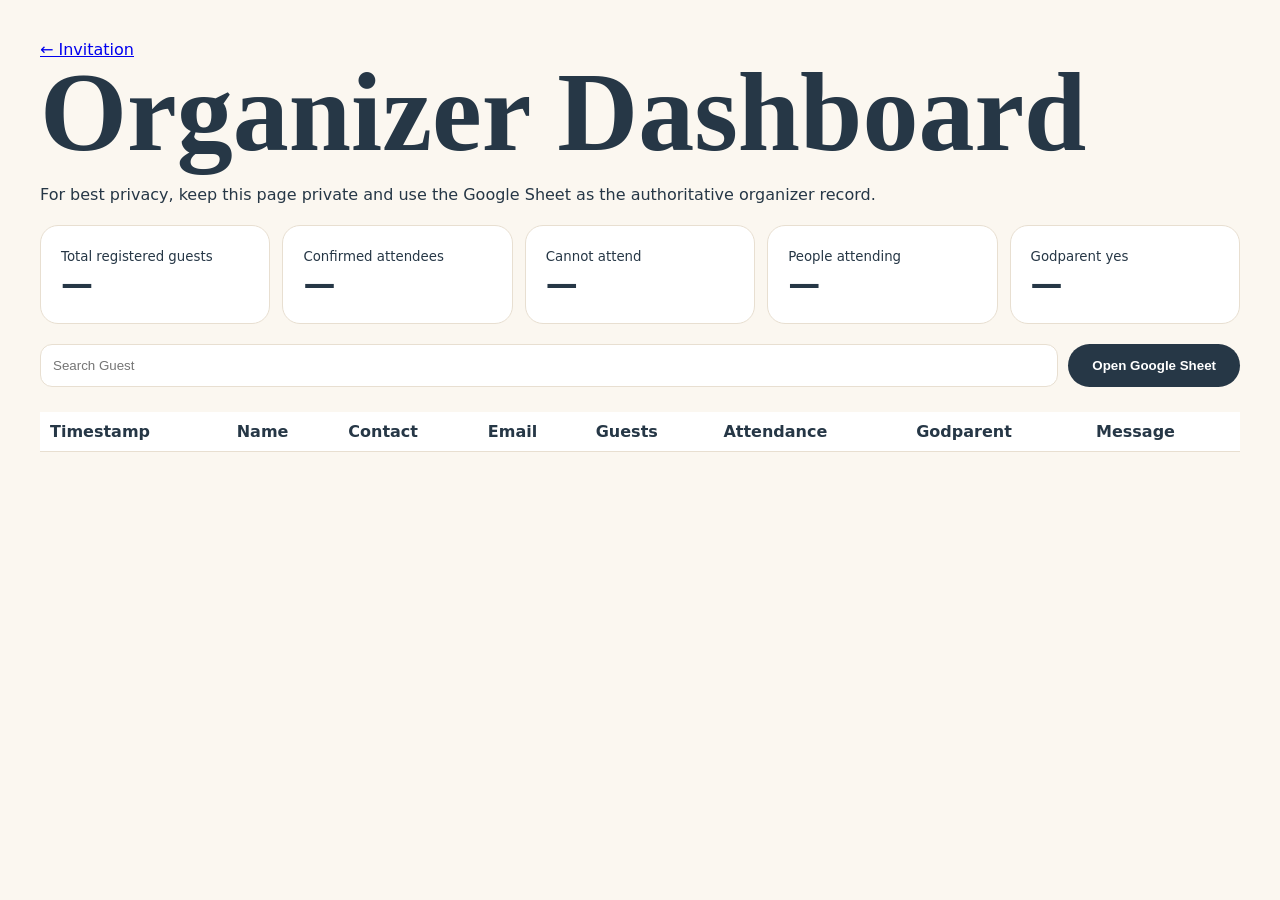
==== dashboard.html @ c93696e2 "Add files via upload" ====
<!doctype html>
<html lang="en">
<head>
<meta charset="utf-8"><meta name="viewport" content="width=device-width,initial-scale=1">
<title>Organizer Dashboard</title><link rel="stylesheet" href="styles.css">
<style>.dash{width:min(1200px,94%);margin:auto;padding:40px 0}.cards{display:grid;grid-template-columns:repeat(5,1fr);gap:12px}.card{background:#fff;border:1px solid var(--line);padding:20px;border-radius:18px}.card b{font-size:2rem;display:block}.table-wrap{overflow:auto;margin-top:25px}table{width:100%;border-collapse:collapse;background:#fff}th,td{padding:10px;border-bottom:1px solid var(--line);text-align:left;white-space:nowrap}.toolbar{display:flex;gap:10px;margin:20px 0}.toolbar input{flex:1;padding:12px;border:1px solid var(--line);border-radius:12px}@media(max-width:800px){.cards{grid-template-columns:repeat(2,1fr)}} </style>
</head><body><main class="dash"><a href="index.html">← Invitation</a><h1>Organizer Dashboard</h1>
<p>For best privacy, keep this page private and use the Google Sheet as the authoritative organizer record.</p>
<div class="cards" id="cards"></div><div class="toolbar"><input id="search" placeholder="Search Guest"><button class="btn primary" onclick="location.href='https://docs.google.com/spreadsheets/'">Open Google Sheet</button></div>
<div class="table-wrap"><table><thead><tr><th>Timestamp</th><th>Name</th><th>Contact</th><th>Email</th><th>Guests</th><th>Attendance</th><th>Godparent</th><th>Message</th></tr></thead><tbody id="rows"></tbody></table></div>
</main><script>
/*
This static dashboard intentionally does not fetch guest data. Exposing a
read endpoint plus a token in a public website would not be strong privacy.
Use the Google Sheet for the secure organizer view, or move this dashboard
into an authenticated Apps Script/Google Workspace environment.
*/
document.getElementById("cards").innerHTML=["Total registered guests","Confirmed attendees","Cannot attend","People attending","Godparent yes"].map(x=>`<div class="card"><small>${x}</small><b>—</b></div>`).join("");
</script></body></html>
---- styles.css ----
:root{--ink:#263746;--muted:#6d767b;--cream:#fbf7f0;--paper:#fffdf9;--gold:#b99b62;--line:#e8dfd1;--blue:#dcebf2;--pink:#f2dfe2}*{box-sizing:border-box}html{scroll-behavior:smooth}body{margin:0;background:var(--cream);color:var(--ink);font-family:Inter,system-ui,sans-serif}h1,h2,h3{font-family:"Cormorant Garamond",serif;font-weight:600;line-height:.95;margin:0}h1{font-size:clamp(3.2rem,11vw,7rem)}h2{font-size:clamp(2.4rem,7vw,4.4rem)}h3{font-size:2rem}p{line-height:1.7}.section{width:min(1080px,92%);margin:auto;padding:88px 0}.eyebrow{text-transform:uppercase;letter-spacing:.2em;font-size:.72rem;color:var(--gold);font-weight:700}.hero{text-align:center;min-height:100svh;display:flex;flex-direction:column;align-items:center;justify-content:center;position:relative;overflow:hidden;background:radial-gradient(circle at 20% 20%,#f2dfe255,transparent 25%),radial-gradient(circle at 80% 70%,#dcebf288,transparent 28%)}.hero em{font-style:normal;color:var(--gold)}.name{font-family:"Cormorant Garamond";font-size:clamp(2rem,6vw,3.8rem);margin:22px 0}.hero-copy{max-width:670px;color:var(--muted)}.date-pill{border:1px solid var(--gold);border-radius:99px;padding:12px 20px;margin:12px 0 26px;background:#fff9}.actions{display:flex;gap:12px;flex-wrap:wrap;justify-content:center}.btn{display:inline-flex;justify-content:center;align-items:center;text-decoration:none;border:0;border-radius:999px;padding:14px 24px;font-weight:700;cursor:pointer;transition:.25s}.btn:hover{transform:translateY(-2px)}.primary{background:var(--ink);color:white}.ghost{border:1px solid var(--ink);color:var(--ink);background:transparent}.full{width:100%}.floral{position:absolute;color:#c8ae78;font-size:4rem;opacity:.45}.floral-a{left:5%;top:14%;transform:rotate(-20deg)}.floral-b{right:5%;bottom:14%;transform:rotate(25deg)}.countdown{text-align:center;background:var(--paper);border-radius:40px;padding-left:6%;padding-right:6%}.count-grid{display:grid;grid-template-columns:repeat(4,1fr);gap:10px;max-width:700px;margin:30px auto}.count-grid div{background:var(--cream);padding:20px 8px;border-radius:20px}.count-grid b{display:block;font-family:"Cormorant Garamond";font-size:2.6rem}.count-grid span{font-size:.72rem;text-transform:uppercase;letter-spacing:.1em;color:var(--muted)}.details{text-align:center}.detail-grid{display:grid;grid-template-columns:repeat(3,1fr);gap:18px;margin-top:40px}.detail-grid article{background:var(--paper);border:1px solid var(--line);border-radius:28px;padding:32px;box-shadow:0 10px 30px #2637460a}.detail-grid article>span{font-size:2rem}.detail-grid p{color:var(--muted)}.detail-grid strong,.detail-grid small{display:block;margin-top:10px}.detail-grid small{color:var(--muted)}.detail-grid a{display:inline-block;margin-top:18px;color:var(--gold);font-weight:700;text-decoration:none}.qr-section{display:grid;grid-template-columns:1fr auto;gap:60px;align-items:center;background:linear-gradient(135deg,#dcebf2,#fffaf2);border-radius:40px;padding-left:6%;padding-right:6%}.qr-card{text-align:center;background:white;padding:22px;border-radius:26px;box-shadow:0 15px 40px #26374614}.qr-card strong{display:block;margin:14px}.text-btn{border:0;background:none;color:var(--gold);font-weight:700;cursor:pointer}.extra-grid{display:grid;grid-template-columns:repeat(5,1fr);gap:12px}.extra{min-height:110px;border:1px solid var(--line);background:var(--paper);border-radius:22px;padding:18px;display:flex;flex-direction:column;align-items:center;justify-content:center;gap:10px;color:var(--ink);text-decoration:none;font:inherit;cursor:pointer}.extra:first-letter{font-size:1.4rem}.extra span{font-size:.8rem;font-weight:700}footer{text-align:center;padding:50px 20px;color:var(--muted)}footer small{display:block;max-width:680px;margin:auto}.opening{position:fixed;inset:0;z-index:20;display:grid;place-items:center;background:var(--cream);transition:.5s}.opening.closed{opacity:0;pointer-events:none}.opening-card{text-align:center;padding:30px}.opening-card h1{font-size:4rem}.opening-card span{display:block;margin:20px 0 30px;color:var(--muted)}.tiny-flower{color:var(--gold);font-size:3rem}.form-shell{max-width:720px}.back{color:var(--gold);text-decoration:none;font-weight:700}.form-shell>h1{margin:10px 0}.rsvp-form{background:var(--paper);border:1px solid var(--line);padding:clamp(22px,5vw,44px);border-radius:30px;margin-top:30px}.rsvp-form>label{display:block;margin:0 0 18px;font-weight:700}.rsvp-form input,.rsvp-form textarea{width:100%;display:block;margin-top:8px;padding:14px 15px;border:1px solid var(--line);border-radius:14px;background:#fff;font:inherit;color:var(--ink)}fieldset{border:0;padding:0;margin:24px 0}legend{font-weight:700;margin-bottom:10px}.choice{display:flex!important;align-items:center;gap:10px;margin:10px 0;font-weight:500!important}.choice input{width:auto!important;margin:0!important}.privacy{font-size:.78rem;color:var(--muted);background:var(--cream);padding:13px;border-radius:12px;margin-bottom:18px}.status{min-height:1.4em;font-size:.9rem}.error{color:#a33}.confirmation{text-align:center;background:var(--paper);padding:45px 25px;border-radius:30px;border:1px solid var(--line);margin-top:30px}.success-icon{width:58px;height:58px;border-radius:50%;background:#e4f0e5;display:grid;place-items:center;margin:auto auto 18px;color:#42734a;font-size:1.7rem}.event-summary{display:grid;gap:6px;background:var(--cream);border-radius:18px;padding:18px;margin:24px 0}.godparent-thanks{background:#fff6f4;padding:16px;border-radius:16px}.hidden{display:none!important}@media(max-width:760px){.section{padding:65px 0}.detail-grid,.qr-section{grid-template-columns:1fr}.extra-grid{grid-template-columns:repeat(2,1fr)}.count-grid{grid-template-columns:repeat(2,1fr)}.qr-card{justify-self:center}.hero{min-height:92svh}.floral{font-size:2.5rem}}
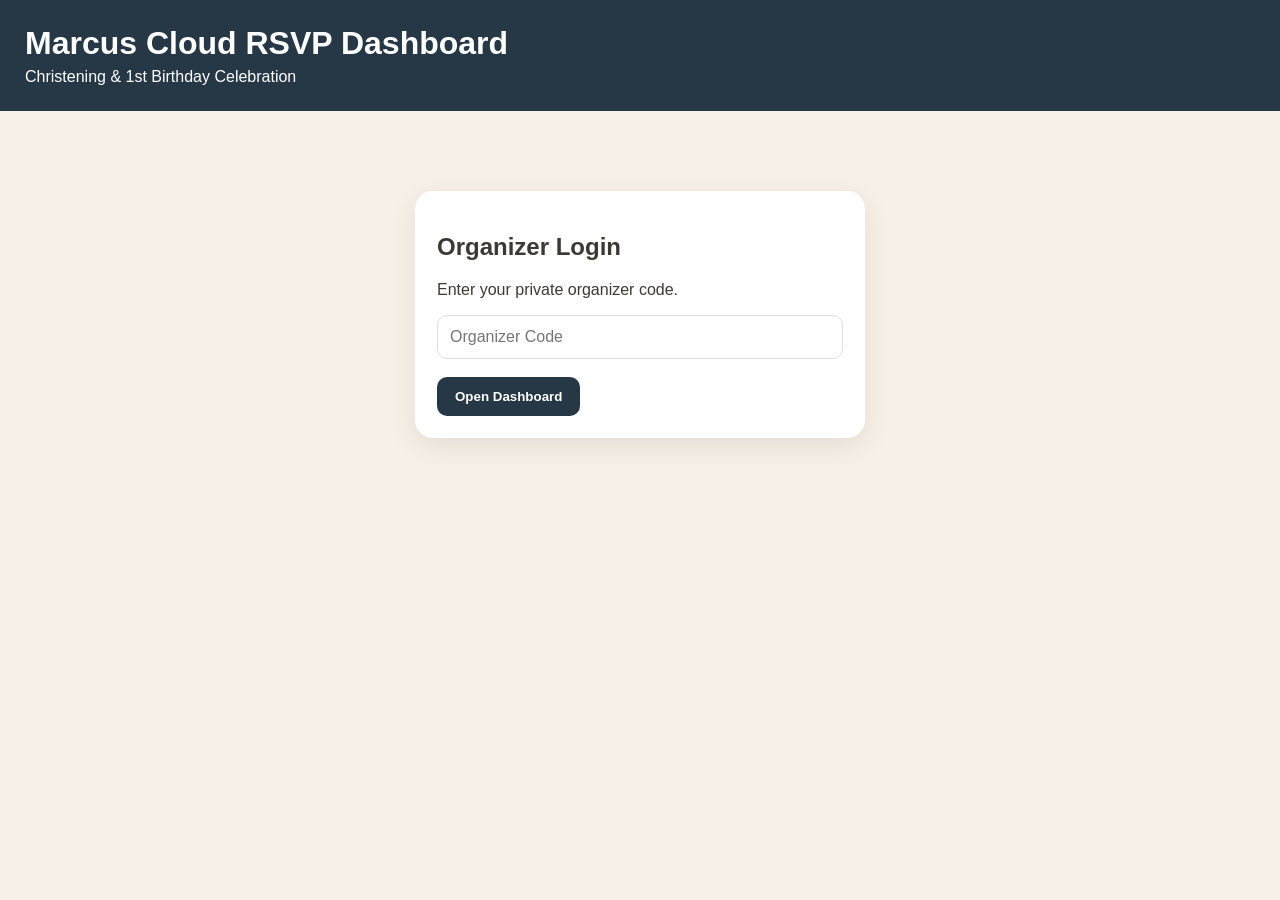
==== commit 384ed50c: "dashboard.html" ====
--- a/dashboard.html
+++ b/dashboard.html
@@ -1,19 +1,889 @@
-<!doctype html>
+<!DOCTYPE html>
 <html lang="en">
+
 <head>
-<meta charset="utf-8"><meta name="viewport" content="width=device-width,initial-scale=1">
-<title>Organizer Dashboard</title><link rel="stylesheet" href="styles.css">
-<style>.dash{width:min(1200px,94%);margin:auto;padding:40px 0}.cards{display:grid;grid-template-columns:repeat(5,1fr);gap:12px}.card{background:#fff;border:1px solid var(--line);padding:20px;border-radius:18px}.card b{font-size:2rem;display:block}.table-wrap{overflow:auto;margin-top:25px}table{width:100%;border-collapse:collapse;background:#fff}th,td{padding:10px;border-bottom:1px solid var(--line);text-align:left;white-space:nowrap}.toolbar{display:flex;gap:10px;margin:20px 0}.toolbar input{flex:1;padding:12px;border:1px solid var(--line);border-radius:12px}@media(max-width:800px){.cards{grid-template-columns:repeat(2,1fr)}} </style>
-</head><body><main class="dash"><a href="index.html">← Invitation</a><h1>Organizer Dashboard</h1>
-<p>For best privacy, keep this page private and use the Google Sheet as the authoritative organizer record.</p>
-<div class="cards" id="cards"></div><div class="toolbar"><input id="search" placeholder="Search Guest"><button class="btn primary" onclick="location.href='https://docs.google.com/spreadsheets/'">Open Google Sheet</button></div>
-<div class="table-wrap"><table><thead><tr><th>Timestamp</th><th>Name</th><th>Contact</th><th>Email</th><th>Guests</th><th>Attendance</th><th>Godparent</th><th>Message</th></tr></thead><tbody id="rows"></tbody></table></div>
-</main><script>
-/*
-This static dashboard intentionally does not fetch guest data. Exposing a
-read endpoint plus a token in a public website would not be strong privacy.
-Use the Google Sheet for the secure organizer view, or move this dashboard
-into an authenticated Apps Script/Google Workspace environment.
-*/
-document.getElementById("cards").innerHTML=["Total registered guests","Confirmed attendees","Cannot attend","People attending","Godparent yes"].map(x=>`<div class="card"><small>${x}</small><b>—</b></div>`).join("");
-</script></body></html>+
+<meta charset="UTF-8">
+
+<meta
+  name="viewport"
+  content="width=device-width, initial-scale=1.0"
+>
+
+<title>Marcus Cloud RSVP Dashboard</title>
+
+<style>
+
+* {
+  box-sizing: border-box;
+}
+
+body {
+  margin: 0;
+  background: #f7f0e7;
+  color: #3c3935;
+  font-family: Arial, sans-serif;
+}
+
+header {
+  background: #263746;
+  color: white;
+  padding: 25px;
+}
+
+header h1 {
+  margin: 0 0 6px;
+}
+
+.container {
+  width: min(1200px, 94%);
+  margin: 30px auto;
+}
+
+.card {
+  background: white;
+  border-radius: 18px;
+  padding: 22px;
+  margin-bottom: 20px;
+  box-shadow: 0 8px 30px rgba(0,0,0,.08);
+}
+
+input,
+textarea {
+  width: 100%;
+  padding: 12px;
+  border: 1px solid #ddd;
+  border-radius: 10px;
+  font: inherit;
+}
+
+button {
+  border: 0;
+  border-radius: 10px;
+  padding: 12px 18px;
+  cursor: pointer;
+  font-weight: bold;
+}
+
+.primary {
+  background: #263746;
+  color: white;
+}
+
+.warning {
+  background: #b79862;
+  color: white;
+}
+
+.danger {
+  background: #9b4039;
+  color: white;
+}
+
+.login {
+  max-width: 450px;
+  margin: 80px auto;
+}
+
+.stats {
+  display: grid;
+  grid-template-columns:
+    repeat(auto-fit, minmax(180px, 1fr));
+  gap: 15px;
+}
+
+.stat {
+  padding: 20px;
+  border: 1px solid #e4d9cb;
+  border-radius: 15px;
+}
+
+.stat-number {
+  font-size: 2rem;
+  font-weight: bold;
+}
+
+.stat-label {
+  color: #777;
+  margin-top: 5px;
+}
+
+.table-wrap {
+  overflow-x: auto;
+}
+
+table {
+  width: 100%;
+  border-collapse: collapse;
+}
+
+th,
+td {
+  padding: 12px;
+  border-bottom: 1px solid #eee;
+  text-align: left;
+  white-space: nowrap;
+}
+
+th {
+  background: #f5efe7;
+}
+
+.search {
+  margin-bottom: 15px;
+}
+
+.notice {
+  padding: 15px;
+  border-radius: 10px;
+  margin-top: 15px;
+}
+
+.success {
+  background: #edf7ee;
+  color: #37633c;
+}
+
+.error {
+  background: #fff0ef;
+  color: #8a403b;
+}
+
+.hidden {
+  display: none;
+}
+
+.actions {
+  display: flex;
+  flex-wrap: wrap;
+  gap: 10px;
+}
+
+</style>
+
+</head>
+
+<body>
+
+<header>
+
+<h1>Marcus Cloud RSVP Dashboard</h1>
+
+<div>
+Christening & 1st Birthday Celebration
+</div>
+
+</header>
+
+
+<div class="container">
+
+
+<!-- LOGIN -->
+
+<div
+  id="loginCard"
+  class="card login"
+>
+
+<h2>Organizer Login</h2>
+
+<p>
+Enter your private organizer code.
+</p>
+
+<input
+  id="adminCode"
+  type="password"
+  placeholder="Organizer Code"
+>
+
+<br><br>
+
+<button
+  class="primary"
+  onclick="login()"
+>
+Open Dashboard
+</button>
+
+<div
+  id="loginStatus"
+  class="notice error hidden"
+></div>
+
+</div>
+
+
+<!-- DASHBOARD -->
+
+<div
+  id="dashboard"
+  class="hidden"
+>
+
+
+<!-- STATS -->
+
+<div class="stats">
+
+<div class="card stat">
+<div
+  id="totalRegistered"
+  class="stat-number"
+>0</div>
+<div class="stat-label">
+Total Registered
+</div>
+</div>
+
+
+<div class="card stat">
+<div
+  id="confirmed"
+  class="stat-number"
+>0</div>
+<div class="stat-label">
+Confirmed Attendees
+</div>
+</div>
+
+
+<div class="card stat">
+<div
+  id="cannotAttend"
+  class="stat-number"
+>0</div>
+<div class="stat-label">
+Cannot Attend
+</div>
+</div>
+
+
+<div class="card stat">
+<div
+  id="totalPeople"
+  class="stat-number"
+>0</div>
+<div class="stat-label">
+Total People Attending
+</div>
+</div>
+
+
+<div class="card stat">
+<div
+  id="godparentYes"
+  class="stat-number"
+>0</div>
+<div class="stat-label">
+Godparent — Yes
+</div>
+</div>
+
+
+<div class="card stat">
+<div
+  id="godparentNo"
+  class="stat-number"
+>0</div>
+<div class="stat-label">
+Godparent — Declined
+</div>
+</div>
+
+
+<div class="card stat">
+<div
+  id="godparentDiscuss"
+  class="stat-number"
+>0</div>
+<div class="stat-label">
+Godparent — Discuss
+</div>
+</div>
+
+</div>
+
+
+<!-- VENUE UPDATE -->
+
+<div class="card">
+
+<h2>📢 Update Reception Venue</h2>
+
+<p>
+Change the venue below and automatically notify
+registered guests by email.
+</p>
+
+
+<label>
+New Reception Venue
+</label>
+
+<br>
+
+<input
+  id="newVenue"
+  placeholder="Example: Jollibee Molo"
+>
+
+
+<br><br>
+
+
+<label>
+New Reception Address
+</label>
+
+<br>
+
+<input
+  id="newAddress"
+  placeholder="Example: Avanceña St, Molo, Iloilo City"
+>
+
+
+<br><br>
+
+
+<label>
+Message to Guests (Optional)
+</label>
+
+<br>
+
+<textarea
+  id="venueMessage"
+  placeholder="Example: Please note that our reception venue has changed."
+></textarea>
+
+
+<br><br>
+
+
+<button
+  class="warning"
+  onclick="updateVenue()"
+>
+📢 Update Venue & Notify Guests
+</button>
+
+
+<div
+  id="venueStatus"
+  class="notice hidden"
+></div>
+
+</div>
+
+
+<!-- GUEST LIST -->
+
+<div class="card">
+
+<h2>Guest List</h2>
+
+<input
+  id="search"
+  class="search"
+  placeholder="Search guest name, email or phone..."
+  oninput="filterGuests()"
+>
+
+
+<div class="table-wrap">
+
+<table>
+
+<thead>
+
+<tr>
+
+<th>Timestamp</th>
+<th>Name</th>
+<th>Contact</th>
+<th>Email</th>
+<th>Guests</th>
+<th>Attendance</th>
+<th>Godparent</th>
+<th>Message</th>
+
+</tr>
+
+</thead>
+
+<tbody id="guestTable">
+
+</tbody>
+
+</table>
+
+</div>
+
+</div>
+
+
+</div>
+
+</div>
+
+
+<script>
+
+const API_URL =
+"https://script.google.com/macros/s/AKfycbzPkF3A-OFU765mICjvzKwkZByyqfzGKOCaNNPkt0IKiO861-FuuDftJ4ecKAU04uV_xA/exec";
+
+
+let guests = [];
+
+let adminCode = "";
+
+
+async function request(data) {
+
+  const response =
+    await fetch(
+      API_URL,
+      {
+        method: "POST",
+
+        headers: {
+          "Content-Type":
+            "text/plain;charset=utf-8"
+        },
+
+        body:
+          JSON.stringify(data)
+      }
+    );
+
+
+  return await response.json();
+}
+
+
+async function login() {
+
+  const code =
+    document
+      .getElementById("adminCode")
+      .value
+      .trim();
+
+
+  if (!code) {
+
+    showLoginError(
+      "Please enter your organizer code."
+    );
+
+    return;
+  }
+
+
+  try {
+
+    const result =
+      await request({
+
+        action: "dashboard",
+
+        adminCode: code
+
+      });
+
+
+    if (!result.ok) {
+
+      showLoginError(
+        result.message ||
+        "Unable to open dashboard."
+      );
+
+      return;
+    }
+
+
+    adminCode = code;
+
+    guests = result.guests || [];
+
+
+    document
+      .getElementById("loginCard")
+      .classList.add("hidden");
+
+
+    document
+      .getElementById("dashboard")
+      .classList.remove("hidden");
+
+
+    displayStats(result.stats);
+
+    displayGuests(guests);
+
+
+    const settings =
+      result.settings || {};
+
+
+    document
+      .getElementById("newVenue")
+      .value =
+        settings["Reception Venue"] || "";
+
+
+    document
+      .getElementById("newAddress")
+      .value =
+        settings["Reception Address"] || "";
+
+
+  } catch (error) {
+
+    showLoginError(
+      "Could not connect to the RSVP server."
+    );
+  }
+}
+
+
+function showLoginError(message) {
+
+  const box =
+    document.getElementById(
+      "loginStatus"
+    );
+
+  box.textContent = message;
+
+  box.classList.remove("hidden");
+}
+
+
+function displayStats(stats) {
+
+  document.getElementById(
+    "totalRegistered"
+  ).textContent =
+    stats.totalRegistered || 0;
+
+
+  document.getElementById(
+    "confirmed"
+  ).textContent =
+    stats.confirmedAttendees || 0;
+
+
+  document.getElementById(
+    "cannotAttend"
+  ).textContent =
+    stats.cannotAttend || 0;
+
+
+  document.getElementById(
+    "totalPeople"
+  ).textContent =
+    stats.totalPeopleAttending || 0;
+
+
+  document.getElementById(
+    "godparentYes"
+  ).textContent =
+    stats.godparentYes || 0;
+
+
+  document.getElementById(
+    "godparentNo"
+  ).textContent =
+    stats.godparentNo || 0;
+
+
+  document.getElementById(
+    "godparentDiscuss"
+  ).textContent =
+    stats.godparentDiscuss || 0;
+}
+
+
+function displayGuests(list) {
+
+  const tbody =
+    document.getElementById(
+      "guestTable"
+    );
+
+
+  tbody.innerHTML = "";
+
+
+  list.forEach(guest => {
+
+    const row =
+      document.createElement("tr");
+
+
+    row.innerHTML = `
+
+      <td>
+        ${escapeHTML(
+          formatDate(guest.timestamp)
+        )}
+      </td>
+
+      <td>
+        ${escapeHTML(guest.name)}
+      </td>
+
+      <td>
+        ${escapeHTML(guest.phone)}
+      </td>
+
+      <td>
+        ${escapeHTML(guest.email)}
+      </td>
+
+      <td>
+        ${escapeHTML(
+          String(guest.guests)
+        )}
+      </td>
+
+      <td>
+        ${escapeHTML(
+          guest.attendance
+        )}
+      </td>
+
+      <td>
+        ${escapeHTML(
+          guest.godparent
+        )}
+      </td>
+
+      <td>
+        ${escapeHTML(
+          guest.message || ""
+        )}
+      </td>
+
+    `;
+
+
+    tbody.appendChild(row);
+
+  });
+}
+
+
+function filterGuests() {
+
+  const query =
+    document
+      .getElementById("search")
+      .value
+      .toLowerCase();
+
+
+  const filtered =
+    guests.filter(guest => {
+
+      return (
+
+        String(guest.name)
+          .toLowerCase()
+          .includes(query)
+
+        ||
+
+        String(guest.email)
+          .toLowerCase()
+          .includes(query)
+
+        ||
+
+        String(guest.phone)
+          .toLowerCase()
+          .includes(query)
+
+      );
+
+    });
+
+
+  displayGuests(filtered);
+}
+
+
+async function updateVenue() {
+
+  const venue =
+    document
+      .getElementById("newVenue")
+      .value
+      .trim();
+
+
+  const address =
+    document
+      .getElementById("newAddress")
+      .value
+      .trim();
+
+
+  const message =
+    document
+      .getElementById("venueMessage")
+      .value
+      .trim();
+
+
+  if (!venue || !address) {
+
+    showVenueStatus(
+      "Please enter both the new venue and address.",
+      false
+    );
+
+    return;
+  }
+
+
+  const confirmed =
+    confirm(
+
+      "Are you sure you want to change the reception venue and email all registered guests?"
+
+    );
+
+
+  if (!confirmed) return;
+
+
+  showVenueStatus(
+    "Updating venue and notifying guests...",
+    true
+  );
+
+
+  try {
+
+    const result =
+      await request({
+
+        action:
+          "updateVenue",
+
+        adminCode:
+          adminCode,
+
+        venue:
+          venue,
+
+        address:
+          address,
+
+        message:
+          message
+
+      });
+
+
+    if (!result.ok) {
+
+      showVenueStatus(
+        result.message ||
+        "Unable to update venue.",
+        false
+      );
+
+      return;
+    }
+
+
+    showVenueStatus(
+
+      `Venue updated successfully. ${result.sent} guest(s) were notified by email.`,
+
+      true
+
+    );
+
+
+    document
+      .getElementById(
+        "venueMessage"
+      )
+      .value = "";
+
+
+  } catch (error) {
+
+    showVenueStatus(
+      "Could not connect to the RSVP server.",
+      false
+    );
+  }
+}
+
+
+function showVenueStatus(
+  message,
+  success
+) {
+
+  const box =
+    document.getElementById(
+      "venueStatus"
+    );
+
+
+  box.textContent = message;
+
+  box.className =
+    "notice " +
+    (success
+      ? "success"
+      : "error");
+
+}
+
+
+function formatDate(value) {
+
+  if (!value) return "";
+
+  const date =
+    new Date(value);
+
+  if (
+    Number.isNaN(
+      date.getTime()
+    )
+  ) {
+    return value;
+  }
+
+
+  return date.toLocaleString();
+}
+
+
+function escapeHTML(value) {
+
+  return String(value || "")
+    .replace(/&/g, "&amp;")
+    .replace(/</g, "&lt;")
+    .replace(/>/g, "&gt;")
+    .replace(/"/g, "&quot;")
+    .replace(/'/g, "&#039;");
+}
+
+</script>
+
+</body>
+
+</html>
